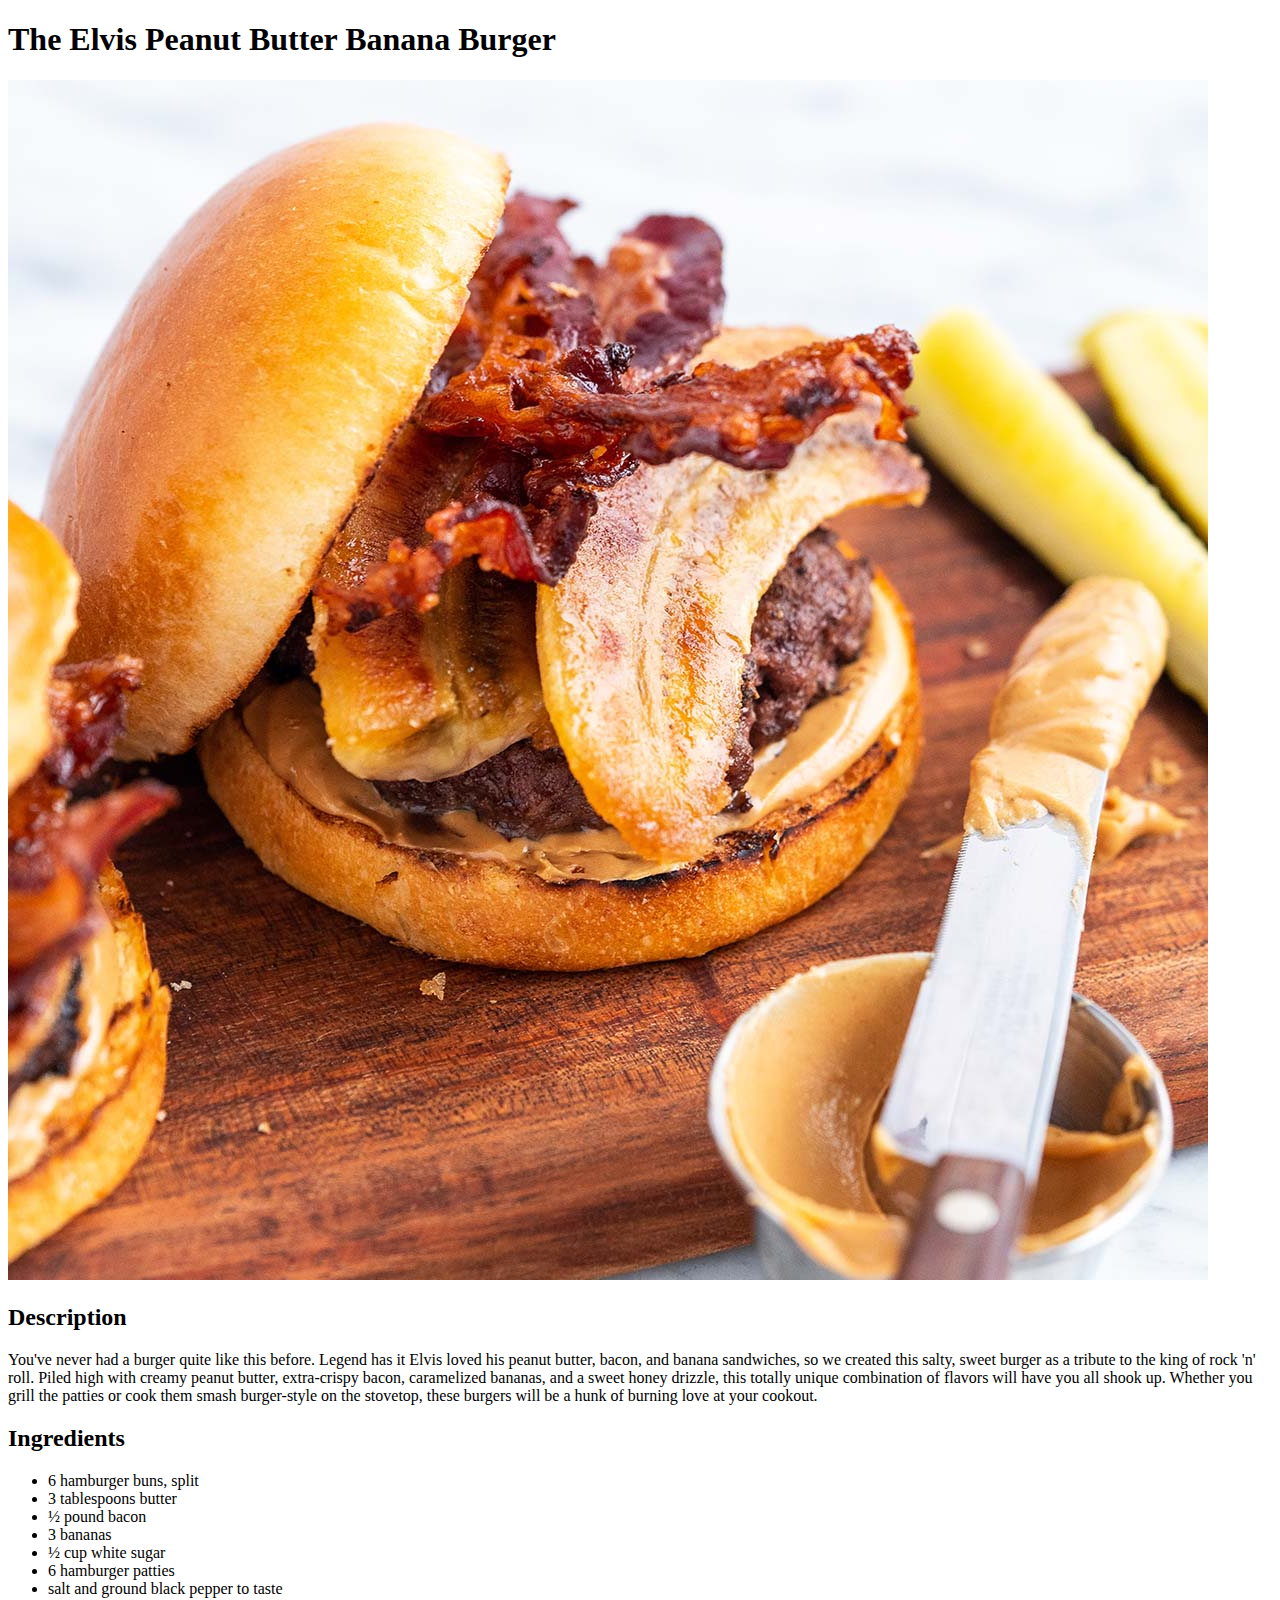
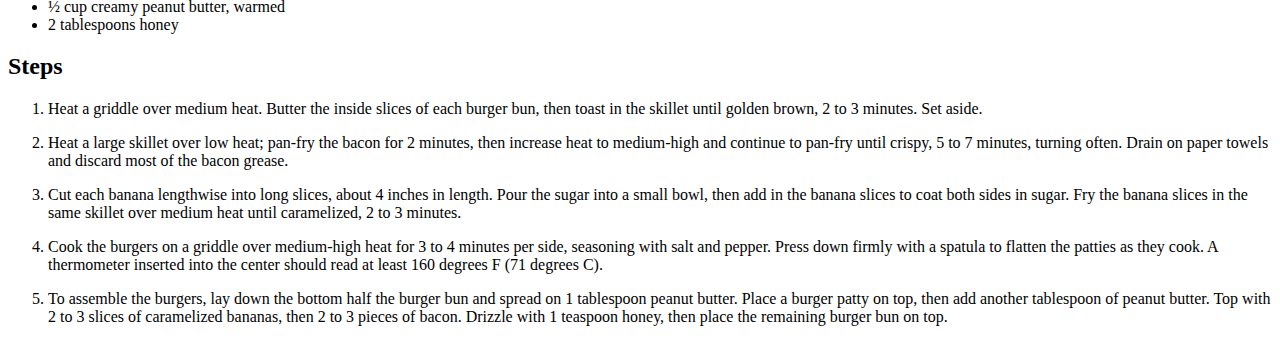
==== recipes/banana-burger.html @ f8a1c1ff "2 another recipes added" ====
<!DOCTYPE html>
<html>
    <head>
        <meta charset="UTF-8">
        <title>The Elvis Peanut Butter Banana Burger</title>
    </head>

    <body>
        <h1>The Elvis Peanut Butter Banana Burger</h1>
        <img src="../images/banana-burger.jpg" alt="banana-burger">
        <h2>Description</h2>
        <p>You've never had a burger quite like this before. Legend has it Elvis loved his peanut butter, bacon, and banana sandwiches, so we created this salty, sweet burger as a tribute to the king of rock 'n' roll. Piled high with creamy peanut butter, extra-crispy bacon, caramelized bananas, and a sweet honey drizzle, this totally unique combination of flavors will have you all shook up. Whether you grill the patties or cook them smash burger-style on the stovetop, these burgers will be a hunk of burning love at your cookout.        </p>
        <h2>Ingredients</h2>
        <ul>
            <li>6 hamburger buns, split</li>
            <li>3 tablespoons butter</li>
            <li>½ pound bacon</li>
            <li>3 bananas</li>
            <li>½ cup white sugar</li>
            <li>6 hamburger patties</li>
            <li>salt and ground black pepper to taste</li>
            <li>½ cup creamy peanut butter, warmed</li>
            <li>2 tablespoons honey</li>
        </ul>
        <h2>Steps</h2>
        <ol>
            <li>
                <p>
                    Heat a griddle over medium heat. Butter the inside slices of each burger bun, then toast in the skillet until golden brown, 2 to 3 minutes. Set aside.
                </p>
            </li>
            <li>
                <p>
                    Heat a large skillet over low heat; pan-fry the bacon for 2 minutes, then increase heat to medium-high and continue to pan-fry until crispy, 5 to 7 minutes, turning often. Drain on paper towels and discard most of the bacon grease.
                </p>
            </li>
            <li>
                <p>
                    Cut each banana lengthwise into long slices, about 4 inches in length. Pour the sugar into a small bowl, then add in the banana slices to coat both sides in sugar. Fry the banana slices in the same skillet over medium heat until caramelized, 2 to 3 minutes.    
                </p>
            </li>
            <li>
                <p>
                    Cook the burgers on a griddle over medium-high heat for 3 to 4 minutes per side, seasoning with salt and pepper. Press down firmly with a spatula to flatten the patties as they cook. A thermometer inserted into the center should read at least 160 degrees F (71 degrees C).
                </p>
            </li>
            <li>
                <p>
                    To assemble the burgers, lay down the bottom half the burger bun and spread on 1 tablespoon peanut butter. Place a burger patty on top, then add another tablespoon of peanut butter. Top with 2 to 3 slices of caramelized bananas, then 2 to 3 pieces of bacon. Drizzle with 1 teaspoon honey, then place the remaining burger bun on top.
                </p>
            </li>
        </ol>
    </body>
</html>
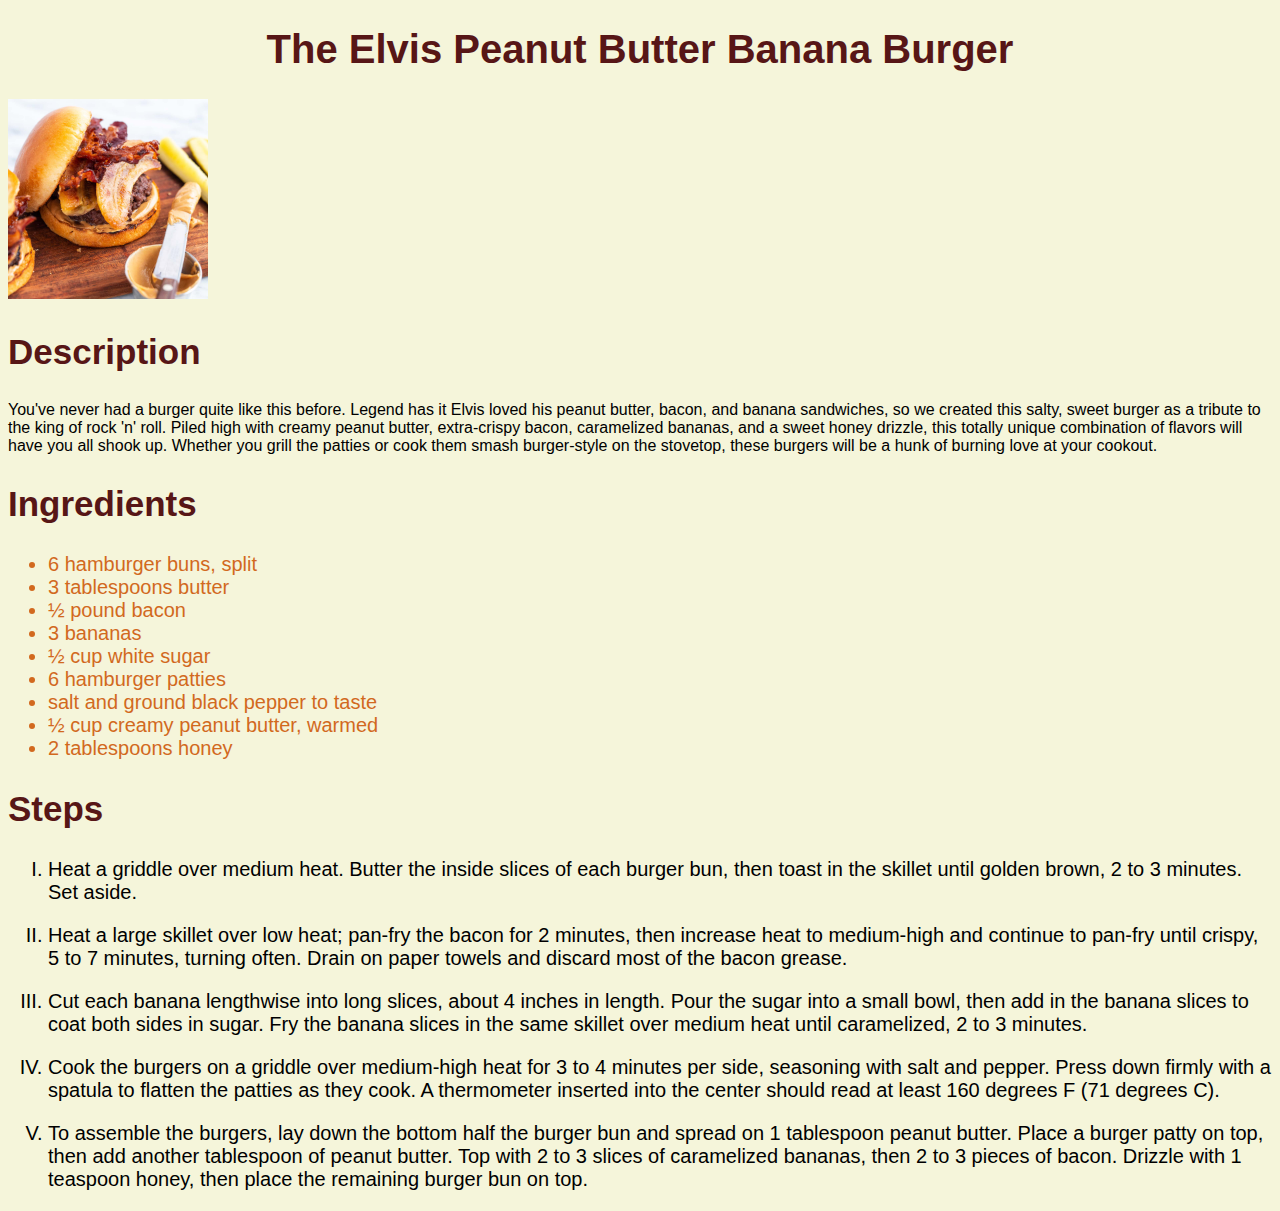
==== commit aa1b0fa0: "CSS styles.css added" ====
--- a/recipes/banana-burger.html
+++ b/recipes/banana-burger.html
@@ -3,15 +3,16 @@
     <head>
         <meta charset="UTF-8">
         <title>The Elvis Peanut Butter Banana Burger</title>
+        <link rel="stylesheet" href="../styles.css">
     </head>
 
     <body>
         <h1>The Elvis Peanut Butter Banana Burger</h1>
         <img src="../images/banana-burger.jpg" alt="banana-burger">
         <h2>Description</h2>
-        <p>You've never had a burger quite like this before. Legend has it Elvis loved his peanut butter, bacon, and banana sandwiches, so we created this salty, sweet burger as a tribute to the king of rock 'n' roll. Piled high with creamy peanut butter, extra-crispy bacon, caramelized bananas, and a sweet honey drizzle, this totally unique combination of flavors will have you all shook up. Whether you grill the patties or cook them smash burger-style on the stovetop, these burgers will be a hunk of burning love at your cookout.        </p>
+        <p id="description">You've never had a burger quite like this before. Legend has it Elvis loved his peanut butter, bacon, and banana sandwiches, so we created this salty, sweet burger as a tribute to the king of rock 'n' roll. Piled high with creamy peanut butter, extra-crispy bacon, caramelized bananas, and a sweet honey drizzle, this totally unique combination of flavors will have you all shook up. Whether you grill the patties or cook them smash burger-style on the stovetop, these burgers will be a hunk of burning love at your cookout.        </p>
         <h2>Ingredients</h2>
-        <ul>
+        <ul class="ingredients">
             <li>6 hamburger buns, split</li>
             <li>3 tablespoons butter</li>
             <li>½ pound bacon</li>
--- a/styles.css
+++ b/styles.css
@@ -0,0 +1,42 @@
+* {
+    background-color: rgb(245, 245, 218);
+    font-family: 'Segoe UI', Tahoma, Geneva, Verdana, sans-serif;
+}
+
+h1, h2 {
+    
+    font-weight: bold;
+    color: rgb(87, 22, 22) ;
+}
+
+h1 {
+    font-size: 40px;
+    text-align: center;
+}
+h2 {
+    font-size: 35px;
+    text-align: left;
+}
+
+ul {
+    font-size: 20px;
+    color: chocolate;
+
+}
+
+ol {
+    font-size: 20px;
+    list-style-type: upper-roman;
+}
+
+img {
+    height: 200px;
+    width: 200px;
+}
+
+ul.recipe a{
+}
+
+ul.ingredients {
+}
+
